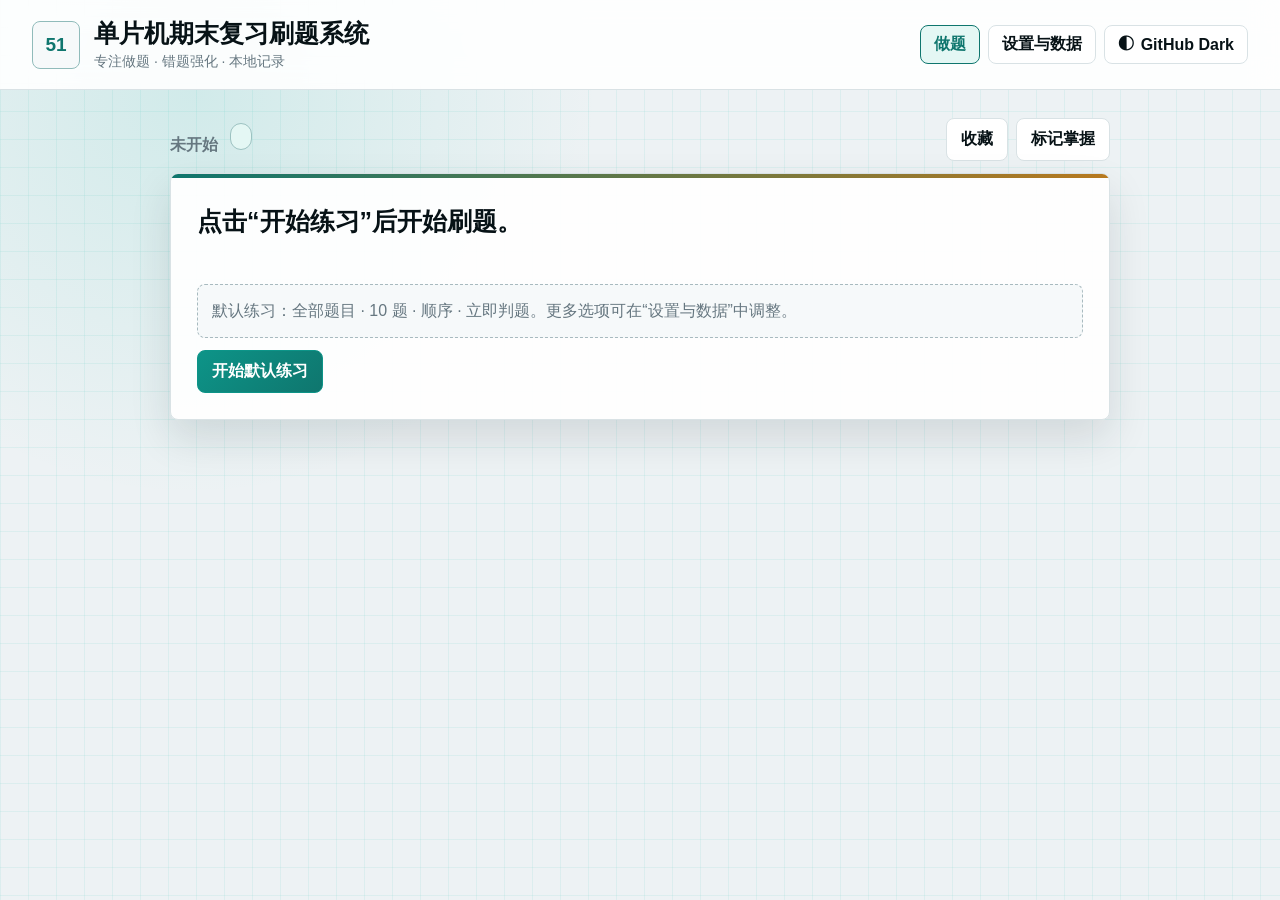
==== index.html @ 90faaf51 "feat: preserve active practice sessions" ====
<!doctype html>
<html lang="zh-CN" data-theme="lab-light">
  <head>
    <meta charset="utf-8">
    <meta name="viewport" content="width=device-width, initial-scale=1">
    <title>单片机期末复习刷题系统</title>
    <script>
      (function () {
        try {
          var theme = localStorage.getItem("mcu_exam_practice_theme_v1") || "lab-light";
          document.documentElement.dataset.theme = theme === "github-dark" ? "github-dark" : "lab-light";
        } catch (error) {
          document.documentElement.dataset.theme = "lab-light";
        }
      })();
    </script>
    <link rel="stylesheet" href="style.css?v=20260618-continuity1">
  </head>
  <body>
    <header class="app-header">
      <div class="brand-block">
        <div class="brand-mark" aria-hidden="true">51</div>
        <div>
          <h1>单片机期末复习刷题系统</h1>
          <p>专注做题 · 错题强化 · 本地记录</p>
        </div>
      </div>
      <nav class="app-nav" aria-label="页面导航">
        <button id="viewPracticeBtn" class="nav-button is-active" type="button">做题</button>
        <button id="viewSettingsBtn" class="nav-button" type="button">设置与数据</button>
        <button id="themeToggleBtn" class="nav-button theme-button" type="button">
          <span aria-hidden="true">◐</span>
          <span id="themeLabel">GitHub Dark</span>
        </button>
      </nav>
    </header>

    <main class="app-main">
      <section id="practiceView" class="app-view practice-view is-active" aria-label="做题页">
        <section class="question-panel" aria-live="polite">
          <div class="question-toolbar">
            <div>
              <span id="questionPosition">未开始</span>
              <span id="questionType" class="type-tag"></span>
            </div>
            <div class="question-actions">
              <button id="starBtn" type="button">收藏</button>
              <button id="masteredBtn" type="button">标记掌握</button>
            </div>
          </div>

          <div id="practiceProgress" class="practice-progress" hidden>
            <div class="practice-progress-track" aria-hidden="true">
              <div id="practiceProgressBar" class="practice-progress-bar"></div>
            </div>
            <span id="practiceProgressText">已完成 0 / 0</span>
          </div>

          <article class="question-card">
            <div class="question-card-topline" aria-hidden="true"></div>
            <h2 id="questionTitle">点击“设置与数据”配置练习，或直接开始默认练习。</h2>
            <div id="optionsBox" class="options-box"></div>
            <div id="resultBox" class="result-box muted">当前没有进行中的练习。</div>
            <div id="explanationBox" class="explanation-box"></div>
            <div class="button-row question-buttons">
              <button id="quickStartBtn" class="primary" type="button">开始默认练习</button>
              <button id="submitAnswerBtn" class="primary" type="button">提交本题</button>
              <button id="prevBtn" type="button">上一题</button>
              <button id="nextBtn" type="button">下一题</button>
              <button id="submitRoundBtn" class="primary" type="button">提交本轮答案</button>
            </div>
          </article>
        </section>
      </section>

      <section id="settingsView" class="app-view settings-view" aria-label="设置与数据页" hidden>
        <section class="summary-grid" aria-label="总体统计">
          <div class="summary-card"><small>总题数</small><span id="totalCount">0</span></div>
          <div class="summary-card"><small>已做题数</small><span id="doneCount">0</span></div>
          <div class="summary-card warning"><small>错题数</small><span id="wrongCount">0</span></div>
          <div class="summary-card success"><small>总正确率</small><span id="accuracyRate">0%</span></div>
          <div class="summary-card"><small>已掌握</small><span id="masteredCount">0</span></div>
        </section>

        <div class="settings-layout">
          <aside class="control-panel" aria-label="练习控制">
            <section class="panel-section">
              <div class="section-title">
                <span aria-hidden="true">⚙</span>
                <h2>练习设置</h2>
              </div>
              <label>
                练习范围
                <select id="scopeSelect">
                  <option value="all">全部题目</option>
                  <option value="unattempted">未做题</option>
                  <option value="wrongHistory">做错过的题</option>
                  <option value="wrong1">错误次数 ≥ 1</option>
                  <option value="wrong2">错误次数 ≥ 2</option>
                  <option value="wrong3">错误次数 ≥ 3</option>
                  <option value="errorRate50">错误率 ≥ 50%</option>
                  <option value="lastWrong">最近一次做错</option>
                  <option value="starred">收藏题</option>
                  <option value="unmastered">未掌握题</option>
                </select>
              </label>
              <label class="check-row">
                <input id="excludeMasteredWrong" type="checkbox" checked>
                错题类筛选默认排除已掌握
              </label>
              <label>
                本轮题数
                <select id="roundSizeSelect">
                  <option value="10">10 题</option>
                  <option value="20">20 题</option>
                  <option value="50">50 题</option>
                  <option value="all">全部</option>
                </select>
              </label>
              <label>
                出题顺序
                <select id="orderSelect">
                  <option value="sequential">顺序</option>
                  <option value="random">随机</option>
                </select>
              </label>
              <label>
                判题方式
                <select id="judgeModeSelect">
                  <option value="instant">立即判题</option>
                  <option value="batch">批量提交</option>
                </select>
              </label>
              <div class="button-row">
                <button id="startBtn" class="primary" type="button">开始练习</button>
                <button id="resetRoundBtn" type="button">重置当前练习</button>
              </div>
            </section>

            <section class="panel-section">
              <div class="section-title">
                <span aria-hidden="true">↧</span>
                <h2>数据管理</h2>
              </div>
              <button id="exportRecordsBtn" type="button">导出学习记录</button>
              <label class="file-button">
                导入学习记录
                <input id="importRecordsInput" type="file" accept="application/json,.json">
              </label>
              <button id="exportWrongBtn" type="button">导出错题列表</button>
              <button id="clearRecordsBtn" type="button" class="danger">清空学习记录</button>
            </section>
          </aside>

          <aside class="stats-panel" aria-label="统计信息">
            <section class="panel-section">
              <div class="section-title">
                <span aria-hidden="true">⌁</span>
                <h2>当前题历史</h2>
              </div>
              <dl class="stat-list">
                <div><dt>已做次数</dt><dd id="currentAttempts">0</dd></div>
                <div><dt>正确次数</dt><dd id="currentCorrect">0</dd></div>
                <div><dt>错误次数</dt><dd id="currentWrong">0</dd></div>
                <div><dt>错误率</dt><dd id="currentWrongRate">0%</dd></div>
                <div><dt>连续答对</dt><dd id="currentStreak">0</dd></div>
                <div><dt>已掌握</dt><dd id="currentMastered">否</dd></div>
                <div><dt>已收藏</dt><dd id="currentStarred">否</dd></div>
              </dl>
            </section>

            <section class="panel-section">
              <div class="section-title">
                <span aria-hidden="true">▦</span>
                <h2>本轮统计</h2>
              </div>
              <div id="roundStats" class="round-stats muted">尚未开始本轮练习。</div>
            </section>
          </aside>
        </div>
      </section>
    </main>

    <script src="questions.js?v=20260618-continuity1"></script>
    <script src="app.js?v=20260618-continuity1"></script>
  </body>
</html>
---- style.css ----
:root {
  color-scheme: light;
  --bg: #edf2f4;
  --bg-grid: rgba(20, 184, 166, 0.08);
  --header: rgba(255, 255, 255, 0.9);
  --panel: #ffffff;
  --panel-soft: #f6f9fa;
  --panel-strong: #e9f2f2;
  --control-panel: #132126;
  --control-panel-soft: #1b2d32;
  --text: #142126;
  --text-strong: #071216;
  --muted: #667780;
  --border: #d9e2e5;
  --border-strong: #a8babf;
  --accent: #0f766e;
  --accent-strong: #0d9488;
  --accent-bright: #14b8a6;
  --accent-soft: #e4f7f4;
  --amber: #b7791f;
  --amber-soft: #fff5df;
  --success: #047857;
  --success-bg: #e7f7ef;
  --danger: #b83218;
  --danger-bg: #fff0e9;
  --button-bg: #ffffff;
  --button-hover: #f8fbfb;
  --shadow: 0 18px 42px rgba(19, 33, 38, 0.12);
  --shadow-soft: 0 8px 24px rgba(19, 33, 38, 0.08);
  font-family: "Microsoft YaHei", "PingFang SC", "Noto Sans CJK SC", "Segoe UI", sans-serif;
}

:root[data-theme="github-dark"] {
  color-scheme: dark;
  --bg: #0d1117;
  --bg-grid: rgba(48, 54, 61, 0.42);
  --header: #161b22;
  --panel: #0d1117;
  --panel-soft: #161b22;
  --panel-strong: #21262d;
  --control-panel: #161b22;
  --control-panel-soft: #0d1117;
  --text: #c9d1d9;
  --text-strong: #f0f6fc;
  --muted: #8b949e;
  --border: #30363d;
  --border-strong: #484f58;
  --accent: #58a6ff;
  --accent-strong: #1f6feb;
  --accent-bright: #79c0ff;
  --accent-soft: rgba(56, 139, 253, 0.16);
  --amber: #f78166;
  --amber-soft: rgba(248, 81, 73, 0.14);
  --success: #3fb950;
  --success-bg: rgba(46, 160, 67, 0.16);
  --danger: #ff7b72;
  --danger-bg: rgba(248, 81, 73, 0.14);
  --button-bg: #21262d;
  --button-hover: #30363d;
  --shadow: 0 18px 42px rgba(1, 4, 9, 0.42);
  --shadow-soft: 0 8px 22px rgba(1, 4, 9, 0.32);
}

* {
  box-sizing: border-box;
}

[hidden] {
  display: none !important;
}

body {
  margin: 0;
  min-height: 100vh;
  color: var(--text);
  background:
    linear-gradient(90deg, var(--bg-grid) 1px, transparent 1px),
    linear-gradient(0deg, var(--bg-grid) 1px, transparent 1px),
    radial-gradient(circle at 15% 10%, rgba(20, 184, 166, 0.13), transparent 30%),
    var(--bg);
  background-size: 28px 28px, 28px 28px, auto, auto;
}

:root[data-theme="github-dark"] body {
  background:
    linear-gradient(90deg, var(--bg-grid) 1px, transparent 1px),
    linear-gradient(0deg, var(--bg-grid) 1px, transparent 1px),
    radial-gradient(circle at 85% 12%, rgba(88, 166, 255, 0.12), transparent 28%),
    var(--bg);
  background-size: 32px 32px, 32px 32px, auto, auto;
}

button,
select,
input {
  font: inherit;
}

button,
.file-button {
  min-height: 42px;
  border: 1px solid var(--border);
  border-radius: 8px;
  background: var(--button-bg);
  color: var(--text-strong);
  padding: 10px 14px;
  cursor: pointer;
  font-weight: 700;
  transition: transform 0.16s ease, background 0.16s ease, border-color 0.16s ease, box-shadow 0.16s ease;
}

button:hover,
.file-button:hover {
  border-color: var(--border-strong);
  background: var(--button-hover);
  box-shadow: var(--shadow-soft);
  transform: translateY(-1px);
}

button:focus-visible,
select:focus-visible,
input:focus-visible {
  outline: 3px solid color-mix(in srgb, var(--accent) 35%, transparent);
  outline-offset: 2px;
}

button:disabled {
  cursor: not-allowed;
  opacity: 0.55;
  transform: none;
  box-shadow: none;
}

button.primary {
  border-color: var(--accent-strong);
  background: linear-gradient(135deg, var(--accent-strong), var(--accent));
  color: #ffffff;
}

button.primary:hover {
  border-color: var(--accent);
  background: linear-gradient(135deg, var(--accent), var(--accent-strong));
}

button.danger {
  border-color: color-mix(in srgb, var(--danger) 45%, var(--border));
  background: var(--danger-bg);
  color: var(--danger);
}

.app-header {
  position: sticky;
  top: 0;
  z-index: 10;
  display: grid;
  grid-template-columns: minmax(280px, 1fr) auto;
  gap: 20px;
  align-items: center;
  padding: 18px 32px;
  border-bottom: 1px solid var(--border);
  background: var(--header);
  backdrop-filter: blur(14px);
}

.brand-block {
  display: flex;
  align-items: center;
  gap: 14px;
}

.brand-mark {
  display: grid;
  place-items: center;
  width: 48px;
  height: 48px;
  border: 1px solid color-mix(in srgb, var(--accent) 36%, var(--border));
  border-radius: 8px;
  background: var(--panel-soft);
  color: var(--accent);
  font-size: 19px;
  font-weight: 900;
  letter-spacing: 0;
}

.app-header h1 {
  margin: 0 0 5px;
  color: var(--text-strong);
  font-size: 25px;
  line-height: 1.2;
  letter-spacing: 0;
}

.app-header p {
  margin: 0;
  color: var(--muted);
  font-size: 14px;
}

.app-nav {
  display: flex;
  flex-wrap: wrap;
  justify-content: flex-end;
  gap: 8px;
}

.nav-button {
  min-height: 38px;
  padding: 8px 13px;
}

.nav-button.is-active {
  border-color: var(--accent);
  background: var(--accent-soft);
  color: var(--accent);
}

.theme-button {
  display: inline-flex;
  align-items: center;
  gap: 7px;
}

.app-main {
  padding: 28px 32px 36px;
}

.app-view {
  width: 100%;
}

.practice-view {
  display: grid;
  place-items: start center;
}

.question-panel {
  width: min(100%, 940px);
}

.question-toolbar {
  display: flex;
  align-items: center;
  justify-content: space-between;
  gap: 12px;
  margin-bottom: 12px;
}

.practice-progress {
  display: grid;
  grid-template-columns: minmax(0, 1fr) auto;
  gap: 12px;
  align-items: center;
  margin-bottom: 12px;
}

.practice-progress-track {
  height: 7px;
  overflow: hidden;
  border: 1px solid var(--border);
  border-radius: 7px;
  background: var(--panel-strong);
}

.practice-progress-bar {
  width: 0;
  height: 100%;
  border-radius: inherit;
  background: var(--accent);
  transition: width 0.22s ease;
}

#practiceProgressText {
  min-width: 92px;
  color: var(--muted);
  font-size: 13px;
  font-weight: 800;
  text-align: right;
}

#questionPosition {
  color: var(--muted);
  font-weight: 900;
}

.type-tag {
  display: inline-flex;
  align-items: center;
  min-height: 27px;
  margin-left: 8px;
  padding: 4px 10px;
  border: 1px solid color-mix(in srgb, var(--accent) 30%, var(--border));
  border-radius: 999px;
  background: var(--accent-soft);
  color: var(--accent);
  font-size: 13px;
  font-weight: 900;
}

.question-actions {
  display: flex;
  gap: 8px;
}

.question-card,
.panel-section,
.summary-card {
  border: 1px solid var(--border);
  border-radius: 8px;
  background: color-mix(in srgb, var(--panel) 94%, transparent);
  box-shadow: var(--shadow);
}

.question-card {
  position: relative;
  padding: 26px;
  overflow: hidden;
}

.question-card-topline {
  height: 4px;
  margin: -26px -26px 24px;
  background: linear-gradient(90deg, var(--accent), var(--amber));
}

#questionTitle {
  margin: 0 0 24px;
  color: var(--text-strong);
  font-size: 25px;
  line-height: 1.58;
  letter-spacing: 0;
  white-space: pre-wrap;
}

.options-box {
  display: grid;
  gap: 13px;
  margin-bottom: 18px;
}

.option-item {
  display: grid;
  grid-template-columns: auto 1fr;
  gap: 13px;
  align-items: start;
  width: 100%;
  min-height: 58px;
  padding: 15px 16px;
  border: 1px solid var(--border);
  border-radius: 8px;
  background: var(--panel);
  color: var(--text);
  cursor: pointer;
  box-shadow: 0 1px 0 rgba(19, 33, 38, 0.04);
  transition: transform 0.16s ease, border-color 0.16s ease, background 0.16s ease, box-shadow 0.16s ease;
}

.option-item:hover {
  border-color: var(--border-strong);
  background: var(--panel-soft);
  box-shadow: var(--shadow-soft);
  transform: translateY(-1px);
}

.option-item input {
  width: 20px;
  height: 20px;
  margin-top: 2px;
  accent-color: var(--accent);
}

.option-item.selected {
  border-color: color-mix(in srgb, var(--accent) 55%, var(--border));
  background: var(--accent-soft);
}

.option-item.correct {
  border-color: color-mix(in srgb, var(--success) 48%, var(--border));
  background: var(--success-bg);
}

.option-item.wrong {
  border-color: color-mix(in srgb, var(--danger) 48%, var(--border));
  background: var(--danger-bg);
}

.option-letter {
  display: inline-flex;
  align-items: center;
  justify-content: center;
  min-width: 26px;
  height: 26px;
  margin-right: 8px;
  border-radius: 7px;
  background: var(--panel-strong);
  color: var(--text-strong);
  font-weight: 900;
}

.result-box,
.explanation-box,
.round-stats {
  border-radius: 8px;
  padding: 13px 14px;
  line-height: 1.65;
}

.result-box {
  margin-bottom: 12px;
  border: 1px dashed var(--border-strong);
  background: var(--panel-soft);
}

.result-box.success {
  border-style: solid;
  border-color: color-mix(in srgb, var(--success) 40%, var(--border));
  background: var(--success-bg);
  color: var(--success);
}

.result-box.error {
  border-style: solid;
  border-color: color-mix(in srgb, var(--danger) 40%, var(--border));
  background: var(--danger-bg);
  color: var(--danger);
}

.muted {
  color: var(--muted);
}

.explanation-box {
  display: none;
  margin-bottom: 12px;
  border: 1px solid color-mix(in srgb, var(--amber) 35%, var(--border));
  background: var(--amber-soft);
  color: var(--amber);
}

.question-buttons {
  margin-top: 8px;
}

.settings-view {
  max-width: 1180px;
  margin: 0 auto;
}

.summary-grid {
  display: grid;
  grid-template-columns: repeat(5, minmax(120px, 1fr));
  gap: 12px;
  margin-bottom: 18px;
}

.summary-card {
  position: relative;
  display: grid;
  gap: 6px;
  min-height: 80px;
  padding: 14px 15px;
  overflow: hidden;
}

.summary-card::before {
  content: "";
  position: absolute;
  inset: 0 auto 0 0;
  width: 4px;
  background: var(--accent);
}

.summary-card.warning::before {
  background: var(--amber);
}

.summary-card.success::before {
  background: var(--success);
}

.summary-card span {
  color: var(--text-strong);
  font-size: 25px;
  font-weight: 900;
  line-height: 1;
}

.summary-card small {
  color: var(--muted);
  font-size: 13px;
}

.settings-layout {
  display: grid;
  grid-template-columns: minmax(260px, 340px) minmax(320px, 1fr);
  gap: 18px;
  align-items: start;
}

.control-panel,
.stats-panel {
  min-width: 0;
}

.panel-section {
  padding: 16px;
  margin-bottom: 16px;
}

.control-panel .panel-section {
  border-color: color-mix(in srgb, var(--border) 55%, transparent);
  background: linear-gradient(180deg, var(--control-panel), var(--control-panel-soft));
  color: #e8f1f0;
}

:root[data-theme="github-dark"] .control-panel .panel-section {
  color: var(--text);
}

.section-title {
  display: flex;
  align-items: center;
  gap: 9px;
  margin-bottom: 15px;
}

.section-title span {
  display: grid;
  place-items: center;
  width: 26px;
  height: 26px;
  border-radius: 8px;
  background: var(--accent-soft);
  color: var(--accent);
  font-weight: 900;
}

.section-title h2 {
  margin: 0;
  color: var(--text-strong);
  font-size: 16px;
  line-height: 1.2;
}

.control-panel .section-title h2 {
  color: #f0f6fc;
}

label {
  display: grid;
  gap: 7px;
  margin-bottom: 13px;
  color: var(--muted);
  font-size: 13px;
  font-weight: 700;
}

.control-panel label {
  color: #b8c8c9;
}

select,
input[type="file"] {
  width: 100%;
}

select {
  min-height: 42px;
  border: 1px solid var(--border);
  border-radius: 8px;
  background: var(--button-bg);
  color: var(--text-strong);
  padding: 8px 10px;
  font-weight: 700;
}

.control-panel select {
  border-color: color-mix(in srgb, var(--border) 60%, transparent);
  background: color-mix(in srgb, var(--button-bg) 32%, transparent);
  color: #f7fbfb;
}

.control-panel select option {
  color: var(--text-strong);
  background: var(--panel);
}

.check-row {
  display: flex;
  align-items: flex-start;
  gap: 9px;
  color: #d7e2e2;
  line-height: 1.45;
}

.check-row input {
  width: 18px;
  height: 18px;
  margin-top: 1px;
  accent-color: var(--accent);
}

.button-row {
  display: flex;
  flex-wrap: wrap;
  gap: 10px;
}

.control-panel button,
.control-panel .file-button {
  width: 100%;
  text-align: center;
}

.control-panel button:not(.primary),
.control-panel .file-button {
  border-color: color-mix(in srgb, var(--border) 55%, transparent);
  background: color-mix(in srgb, var(--button-bg) 38%, transparent);
  color: #edf7f6;
}

.control-panel button:not(.primary):hover,
.control-panel .file-button:hover {
  background: color-mix(in srgb, var(--button-hover) 48%, transparent);
}

.control-panel button.danger {
  border-color: color-mix(in srgb, var(--danger) 42%, transparent);
  background: color-mix(in srgb, var(--danger-bg) 58%, transparent);
  color: #ffd7c8;
}

.file-button input {
  display: none;
}

.stat-list {
  display: grid;
  gap: 10px;
  margin: 0;
}

.stat-list div {
  display: flex;
  justify-content: space-between;
  gap: 10px;
  padding: 9px 0;
  border-bottom: 1px solid var(--border);
}

.stat-list div:first-child {
  padding-top: 0;
}

.stat-list div:last-child {
  border-bottom: 0;
  padding-bottom: 0;
}

.stat-list dt {
  color: var(--muted);
  font-weight: 700;
}

.stat-list dd {
  margin: 0;
  color: var(--text-strong);
  font-weight: 900;
}

.round-stats {
  border: 1px solid var(--border);
  background: var(--panel-soft);
}

.wrong-list {
  margin: 8px 0 0;
  padding-left: 20px;
}

.wrong-list li {
  margin-bottom: 6px;
}

@media (max-width: 920px) {
  .app-header {
    grid-template-columns: 1fr;
    align-items: start;
  }

  .app-nav {
    justify-content: flex-start;
  }

  .summary-grid {
    grid-template-columns: repeat(2, minmax(0, 1fr));
  }

  .settings-layout {
    grid-template-columns: 1fr;
  }
}

@media (max-width: 620px) {
  .app-header,
  .app-main {
    padding-left: 16px;
    padding-right: 16px;
  }

  .app-header {
    gap: 12px;
    padding-top: 12px;
    padding-bottom: 12px;
  }

  .app-header h1 {
    font-size: 21px;
  }

  .app-header p {
    display: none;
  }

  .brand-mark {
    width: 42px;
    height: 42px;
  }

  .app-nav {
    display: grid;
    grid-template-columns: repeat(3, minmax(0, 1fr));
    width: 100%;
  }

  .theme-button {
    justify-content: center;
  }

  #themeLabel {
    display: none;
  }

  .summary-grid {
    grid-template-columns: 1fr;
  }

  .question-toolbar {
    align-items: stretch;
    flex-direction: column;
  }

  .practice-progress {
    grid-template-columns: 1fr;
    gap: 7px;
  }

  #practiceProgressText {
    min-width: 0;
    text-align: left;
  }

  .question-actions,
  .question-actions button,
  .question-buttons button {
    width: 100%;
  }

  .question-card,
  .panel-section {
    padding: 14px;
  }

  .question-card-topline {
    margin: -14px -14px 18px;
  }

  #questionTitle {
    font-size: 20px;
  }

  .option-item {
    min-height: 62px;
    padding: 16px;
  }
}

@media (prefers-reduced-motion: reduce) {
  *,
  *::before,
  *::after {
    scroll-behavior: auto !important;
    transition: none !important;
  }
}
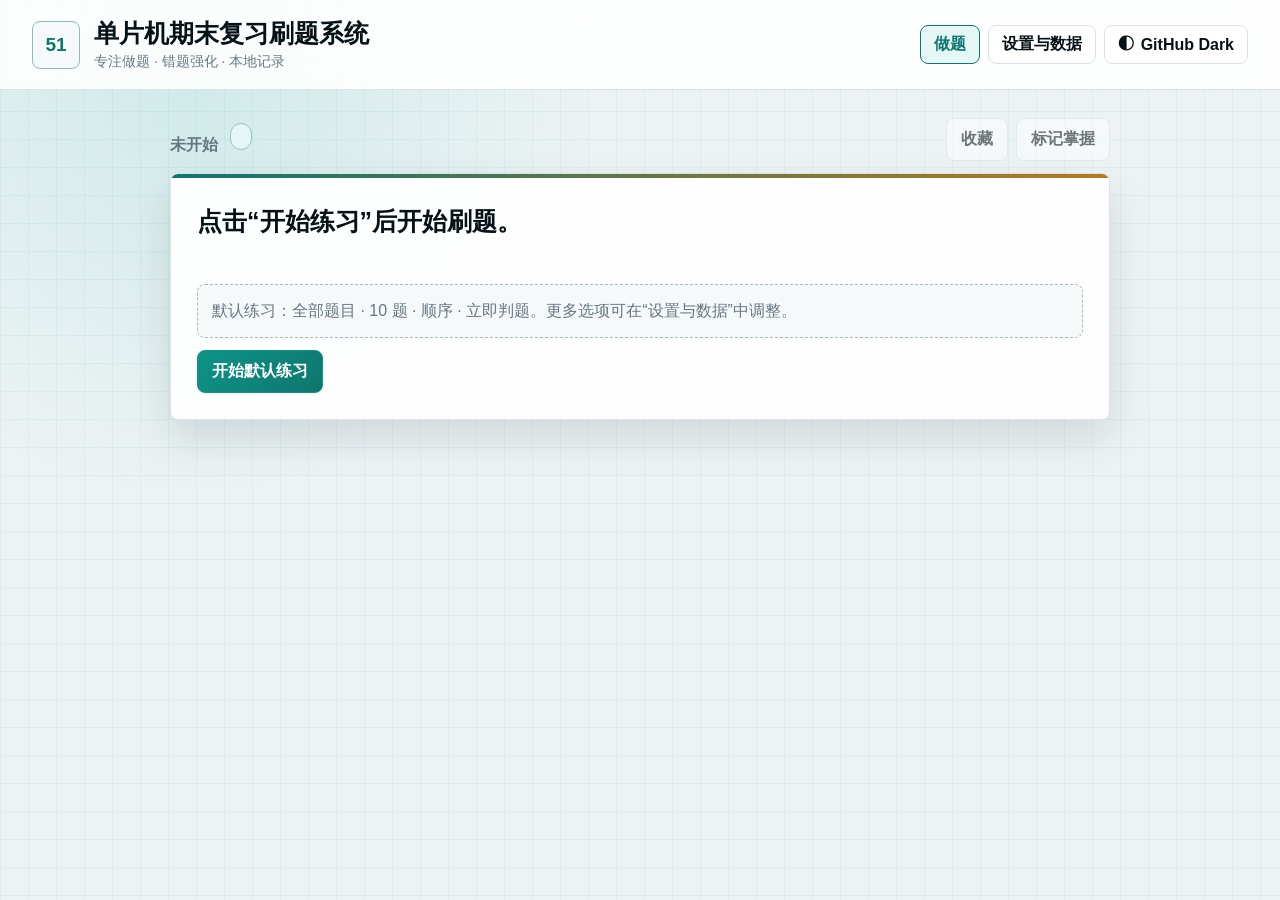
==== commit 16ce9a13: "feat: add round results and mistake retry" ====
--- a/index.html
+++ b/index.html
@@ -4,6 +4,7 @@
     <meta charset="utf-8">
     <meta name="viewport" content="width=device-width, initial-scale=1">
     <title>单片机期末复习刷题系统</title>
+    <link rel="icon" href="data:,">
     <script>
       (function () {
         try {
@@ -14,7 +15,7 @@
         }
       })();
     </script>
-    <link rel="stylesheet" href="style.css?v=20260618-continuity1">
+    <link rel="stylesheet" href="style.css?v=20260618-roundreview1">
   </head>
   <body>
     <header class="app-header">
@@ -43,7 +44,7 @@
               <span id="questionPosition">未开始</span>
               <span id="questionType" class="type-tag"></span>
             </div>
-            <div class="question-actions">
+            <div id="questionActions" class="question-actions">
               <button id="starBtn" type="button">收藏</button>
               <button id="masteredBtn" type="button">标记掌握</button>
             </div>
@@ -56,7 +57,7 @@
             <span id="practiceProgressText">已完成 0 / 0</span>
           </div>
 
-          <article class="question-card">
+          <article id="questionCard" class="question-card">
             <div class="question-card-topline" aria-hidden="true"></div>
             <h2 id="questionTitle">点击“设置与数据”配置练习，或直接开始默认练习。</h2>
             <div id="optionsBox" class="options-box"></div>
@@ -67,9 +68,39 @@
               <button id="submitAnswerBtn" class="primary" type="button">提交本题</button>
               <button id="prevBtn" type="button">上一题</button>
               <button id="nextBtn" type="button">下一题</button>
+              <button id="finishRoundBtn" class="primary" type="button">查看本轮结果</button>
               <button id="submitRoundBtn" class="primary" type="button">提交本轮答案</button>
+              <button id="viewRoundResultBtn" class="primary" type="button">返回本轮结果</button>
             </div>
           </article>
+
+          <section id="roundCompletePanel" class="round-complete-panel" aria-labelledby="roundCompleteTitle" hidden>
+            <header class="round-complete-header">
+              <h2 id="roundCompleteTitle">本轮完成</h2>
+              <p id="roundResultMessage">本轮结果已生成。</p>
+            </header>
+
+            <div class="round-result-summary" aria-label="本轮答题结果">
+              <div><span id="roundResultTotal">0</span><small>本轮题数</small></div>
+              <div><span id="roundResultCorrect">0</span><small>答对</small></div>
+              <div><span id="roundResultWrong">0</span><small>答错</small></div>
+              <div><span id="roundResultAccuracy">0%</span><small>正确率</small></div>
+            </div>
+
+            <section class="round-review-section" aria-labelledby="roundWrongTitle">
+              <div class="round-review-header">
+                <h3 id="roundWrongTitle">错题回顾</h3>
+                <p>点击题目可查看本轮作答和正确答案。</p>
+              </div>
+              <div id="roundWrongReview" class="round-wrong-review"></div>
+            </section>
+
+            <div class="button-row round-complete-actions">
+              <button id="retryWrongBtn" class="primary" type="button">立即重练错题</button>
+              <button id="restartRoundBtn" type="button">再练本轮</button>
+              <button id="completeSettingsBtn" type="button">设置与数据</button>
+            </div>
+          </section>
         </section>
       </section>
 
@@ -181,7 +212,7 @@
       </section>
     </main>
 
-    <script src="questions.js?v=20260618-continuity1"></script>
-    <script src="app.js?v=20260618-continuity1"></script>
+    <script src="questions.js?v=20260618-roundreview1"></script>
+    <script src="app.js?v=20260618-roundreview1"></script>
   </body>
 </html>
--- a/style.css
+++ b/style.css
@@ -302,6 +302,7 @@
 }
 
 .question-card,
+.round-complete-panel,
 .panel-section,
 .summary-card {
   border: 1px solid var(--border);
@@ -314,6 +315,132 @@
   position: relative;
   padding: 26px;
   overflow: hidden;
+}
+
+.round-complete-panel {
+  padding: 28px;
+  border-top: 4px solid var(--success);
+}
+
+.round-complete-header h2 {
+  margin: 0 0 8px;
+  color: var(--text-strong);
+  font-size: 28px;
+  line-height: 1.25;
+}
+
+.round-complete-header p {
+  margin: 0;
+  color: var(--muted);
+  line-height: 1.6;
+}
+
+.round-result-summary {
+  display: grid;
+  grid-template-columns: repeat(4, minmax(0, 1fr));
+  margin: 24px 0 26px;
+  border-top: 1px solid var(--border);
+  border-bottom: 1px solid var(--border);
+  background: var(--panel-soft);
+}
+
+.round-result-summary div {
+  display: grid;
+  gap: 7px;
+  padding: 18px;
+  border-right: 1px solid var(--border);
+}
+
+.round-result-summary div:last-child {
+  border-right: 0;
+}
+
+.round-result-summary span {
+  color: var(--text-strong);
+  font-size: 29px;
+  font-weight: 900;
+  line-height: 1;
+}
+
+.round-result-summary small {
+  color: var(--muted);
+  font-size: 13px;
+  font-weight: 700;
+}
+
+.round-review-header {
+  display: flex;
+  align-items: end;
+  justify-content: space-between;
+  gap: 18px;
+  margin-bottom: 12px;
+}
+
+.round-review-header h3 {
+  margin: 0;
+  color: var(--text-strong);
+  font-size: 18px;
+}
+
+.round-review-header p {
+  margin: 0;
+  color: var(--muted);
+  font-size: 13px;
+}
+
+.round-wrong-review {
+  border-top: 1px solid var(--border);
+}
+
+.wrong-review-item {
+  display: grid;
+  gap: 7px;
+  width: 100%;
+  min-height: 0;
+  padding: 15px 2px;
+  border: 0;
+  border-bottom: 1px solid var(--border);
+  border-radius: 0;
+  background: transparent;
+  text-align: left;
+}
+
+.wrong-review-item:hover {
+  border-color: var(--border);
+  background: var(--panel-soft);
+  box-shadow: none;
+  transform: none;
+}
+
+.wrong-review-number {
+  color: var(--danger);
+  font-size: 12px;
+  font-weight: 900;
+}
+
+.wrong-review-item strong {
+  color: var(--text-strong);
+  font-size: 15px;
+  line-height: 1.55;
+}
+
+.wrong-review-answer {
+  color: var(--muted);
+  font-size: 13px;
+  line-height: 1.55;
+}
+
+.round-perfect {
+  margin: 0;
+  padding: 14px;
+  border-bottom: 1px solid color-mix(in srgb, var(--success) 35%, var(--border));
+  background: var(--success-bg);
+  color: var(--success);
+  font-weight: 800;
+}
+
+.round-complete-actions {
+  margin-top: 22px;
 }
 
 .question-card-topline {
@@ -766,6 +893,7 @@
   }
 
   .question-card,
+  .round-complete-panel,
   .panel-section {
     padding: 14px;
   }
@@ -781,6 +909,37 @@
   .option-item {
     min-height: 62px;
     padding: 16px;
+  }
+
+  .round-complete-header h2 {
+    font-size: 23px;
+  }
+
+  .round-result-summary {
+    grid-template-columns: repeat(2, minmax(0, 1fr));
+    margin: 20px 0;
+  }
+
+  .round-result-summary div:nth-child(2) {
+    border-right: 0;
+  }
+
+  .round-result-summary div:nth-child(-n + 2) {
+    border-bottom: 1px solid var(--border);
+  }
+
+  .round-result-summary span {
+    font-size: 25px;
+  }
+
+  .round-review-header {
+    align-items: flex-start;
+    flex-direction: column;
+    gap: 5px;
+  }
+
+  .round-complete-actions button {
+    width: 100%;
   }
 }
 
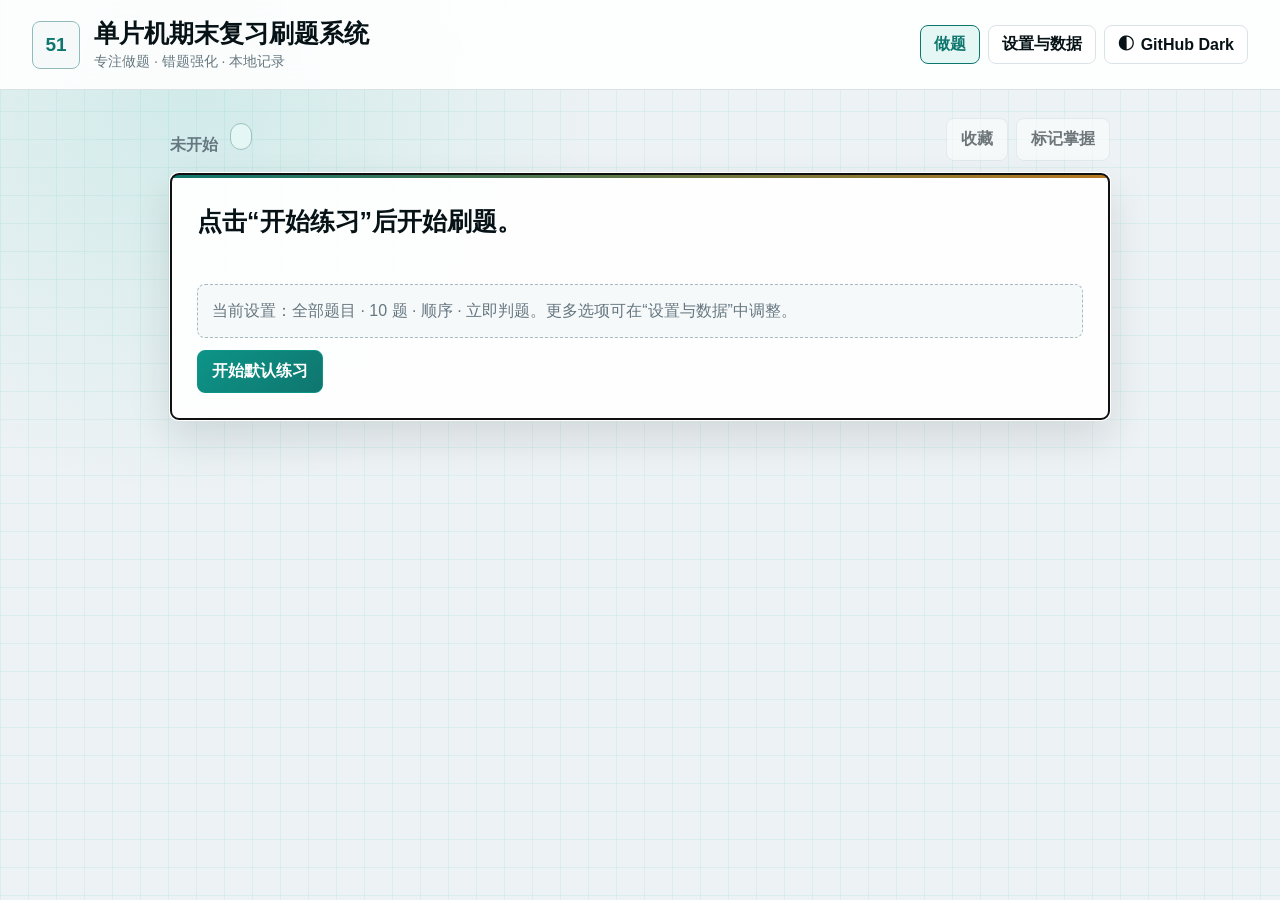
==== commit 591b6deb: "feat: streamline desktop practice workflow" ====
--- a/index.html
+++ b/index.html
@@ -15,7 +15,7 @@
         }
       })();
     </script>
-    <link rel="stylesheet" href="style.css?v=20260618-roundreview1">
+    <link rel="stylesheet" href="style.css?v=20260618-desktop1">
   </head>
   <body>
     <header class="app-header">
@@ -54,10 +54,13 @@
             <div class="practice-progress-track" aria-hidden="true">
               <div id="practiceProgressBar" class="practice-progress-bar"></div>
             </div>
-            <span id="practiceProgressText">已完成 0 / 0</span>
+            <div class="practice-progress-meta">
+              <span id="practiceProgressText">已完成 0 / 0</span>
+              <button id="questionNavigatorBtn" class="navigator-trigger" type="button" aria-keyshortcuts="G">题目导航</button>
+            </div>
           </div>
 
-          <article id="questionCard" class="question-card">
+          <article id="questionCard" class="question-card" tabindex="-1">
             <div class="question-card-topline" aria-hidden="true"></div>
             <h2 id="questionTitle">点击“设置与数据”配置练习，或直接开始默认练习。</h2>
             <div id="optionsBox" class="options-box"></div>
@@ -65,16 +68,16 @@
             <div id="explanationBox" class="explanation-box"></div>
             <div class="button-row question-buttons">
               <button id="quickStartBtn" class="primary" type="button">开始默认练习</button>
-              <button id="submitAnswerBtn" class="primary" type="button">提交本题</button>
-              <button id="prevBtn" type="button">上一题</button>
-              <button id="nextBtn" type="button">下一题</button>
-              <button id="finishRoundBtn" class="primary" type="button">查看本轮结果</button>
-              <button id="submitRoundBtn" class="primary" type="button">提交本轮答案</button>
+              <button id="submitAnswerBtn" class="primary" type="button" aria-keyshortcuts="Enter">提交本题</button>
+              <button id="prevBtn" type="button" aria-keyshortcuts="ArrowLeft Shift+Enter">上一题</button>
+              <button id="nextBtn" type="button" aria-keyshortcuts="ArrowRight Enter">下一题</button>
+              <button id="finishRoundBtn" class="primary" type="button" aria-keyshortcuts="Enter">查看本轮结果</button>
+              <button id="submitRoundBtn" class="primary" type="button" aria-keyshortcuts="Control+Enter">提交本轮答案</button>
               <button id="viewRoundResultBtn" class="primary" type="button">返回本轮结果</button>
             </div>
           </article>
 
-          <section id="roundCompletePanel" class="round-complete-panel" aria-labelledby="roundCompleteTitle" hidden>
+          <section id="roundCompletePanel" class="round-complete-panel" aria-labelledby="roundCompleteTitle" tabindex="-1" hidden>
             <header class="round-complete-header">
               <h2 id="roundCompleteTitle">本轮完成</h2>
               <p id="roundResultMessage">本轮结果已生成。</p>
@@ -173,9 +176,9 @@
                 <span aria-hidden="true">↧</span>
                 <h2>数据管理</h2>
               </div>
-              <button id="exportRecordsBtn" type="button">导出学习记录</button>
+              <button id="exportRecordsBtn" type="button">导出学习数据</button>
               <label class="file-button">
-                导入学习记录
+                导入学习数据
                 <input id="importRecordsInput" type="file" accept="application/json,.json">
               </label>
               <button id="exportWrongBtn" type="button">导出错题列表</button>
@@ -212,7 +215,27 @@
       </section>
     </main>
 
-    <script src="questions.js?v=20260618-roundreview1"></script>
-    <script src="app.js?v=20260618-roundreview1"></script>
+    <dialog id="questionNavigatorDialog" class="question-navigator-dialog" aria-labelledby="questionNavigatorTitle">
+      <header class="navigator-dialog-header">
+        <div>
+          <h2 id="questionNavigatorTitle">题目导航</h2>
+          <p id="questionNavigatorSummary">本轮尚未开始。</p>
+        </div>
+        <button id="closeNavigatorBtn" class="dialog-close" type="button" aria-label="关闭题目导航" title="关闭题目导航">×</button>
+      </header>
+
+      <div class="navigator-legend" aria-label="题目状态说明">
+        <span><i class="legend-swatch unanswered"></i>未答</span>
+        <span><i class="legend-swatch answered"></i>已答</span>
+        <span><i class="legend-swatch correct"></i>答对</span>
+        <span><i class="legend-swatch wrong"></i>答错</span>
+        <span><i class="legend-swatch current"></i>当前</span>
+      </div>
+
+      <div id="questionNavigatorGrid" class="question-navigator-grid" aria-label="本轮题号"></div>
+    </dialog>
+
+    <script src="questions.js?v=20260618-desktop1"></script>
+    <script src="app.js?v=20260618-desktop1"></script>
   </body>
 </html>
--- a/style.css
+++ b/style.css
@@ -269,12 +269,200 @@
   transition: width 0.22s ease;
 }
 
+.practice-progress-meta {
+  display: flex;
+  align-items: center;
+  gap: 10px;
+}
+
 #practiceProgressText {
   min-width: 92px;
   color: var(--muted);
   font-size: 13px;
   font-weight: 800;
   text-align: right;
+}
+
+.navigator-trigger {
+  min-height: 34px;
+  padding: 6px 10px;
+  white-space: nowrap;
+}
+
+.question-navigator-dialog {
+  width: min(720px, calc(100% - 32px));
+  max-height: min(78vh, 720px);
+  padding: 0;
+  overflow: hidden;
+  border: 1px solid var(--border-strong);
+  border-radius: 8px;
+  background: var(--panel);
+  color: var(--text);
+  box-shadow: var(--shadow);
+}
+
+.question-navigator-dialog[open] {
+  display: grid;
+  grid-template-rows: auto auto minmax(0, 1fr);
+}
+
+.question-navigator-dialog::backdrop {
+  background: rgba(7, 18, 22, 0.62);
+  backdrop-filter: blur(2px);
+}
+
+.navigator-dialog-header {
+  display: flex;
+  align-items: center;
+  justify-content: space-between;
+  gap: 18px;
+  padding: 18px 20px;
+  border-bottom: 1px solid var(--border);
+}
+
+.navigator-dialog-header h2 {
+  margin: 0 0 5px;
+  color: var(--text-strong);
+  font-size: 20px;
+}
+
+.navigator-dialog-header p {
+  margin: 0;
+  color: var(--muted);
+  font-size: 13px;
+}
+
+.dialog-close {
+  display: grid;
+  place-items: center;
+  width: 42px;
+  min-width: 42px;
+  height: 42px;
+  padding: 0;
+  font-size: 25px;
+  line-height: 1;
+}
+
+.navigator-legend {
+  display: flex;
+  flex-wrap: wrap;
+  gap: 8px 16px;
+  padding: 12px 20px;
+  border-bottom: 1px solid var(--border);
+  background: var(--panel-soft);
+  color: var(--muted);
+  font-size: 12px;
+  font-weight: 700;
+}
+
+.navigator-legend span {
+  display: inline-flex;
+  align-items: center;
+  gap: 6px;
+}
+
+.legend-swatch {
+  width: 14px;
+  height: 14px;
+  border: 1px solid var(--border-strong);
+  border-radius: 4px;
+  background: var(--panel);
+}
+
+.legend-swatch.answered {
+  border-color: var(--accent);
+  background: var(--accent-soft);
+}
+
+.legend-swatch.correct {
+  border-color: var(--success);
+  background: var(--success-bg);
+}
+
+.legend-swatch.wrong {
+  border-color: var(--danger);
+  background: var(--danger-bg);
+}
+
+.legend-swatch.current {
+  border-color: var(--panel);
+  background: var(--panel);
+  box-shadow: 0 0 0 2px var(--accent);
+}
+
+.question-navigator-grid {
+  display: grid;
+  grid-template-columns: repeat(10, minmax(42px, 1fr));
+  gap: 9px;
+  min-height: 0;
+  padding: 18px 20px 22px;
+  overflow-y: auto;
+  overscroll-behavior: contain;
+}
+
+.navigator-index {
+  display: grid;
+  place-items: center;
+  gap: 1px;
+  aspect-ratio: 1;
+  min-width: 0;
+  min-height: 46px;
+  padding: 4px;
+  background: var(--panel);
+}
+
+.navigator-index span {
+  color: var(--text-strong);
+  font-size: 15px;
+  font-weight: 900;
+  line-height: 1;
+}
+
+.navigator-index small {
+  color: var(--muted);
+  font-size: 10px;
+  line-height: 1;
+}
+
+.navigator-index.answered {
+  border-color: var(--accent);
+  background: var(--accent-soft);
+}
+
+.navigator-index.correct {
+  border-color: color-mix(in srgb, var(--success) 55%, var(--border));
+  background: var(--success-bg);
+}
+
+.navigator-index.wrong {
+  border-color: color-mix(in srgb, var(--danger) 55%, var(--border));
+  background: var(--danger-bg);
+}
+
+:root[data-theme="github-dark"] .navigator-index.answered,
+:root[data-theme="github-dark"] .legend-swatch.answered {
+  border-color: #58a6ff;
+  background: #172d4d;
+}
+
+:root[data-theme="github-dark"] .navigator-index.correct,
+:root[data-theme="github-dark"] .legend-swatch.correct {
+  border-color: #3fb950;
+  background: #183c24;
+}
+
+:root[data-theme="github-dark"] .navigator-index.wrong,
+:root[data-theme="github-dark"] .legend-swatch.wrong {
+  border-color: #ff7b72;
+  background: #462126;
+}
+
+.navigator-index.current {
+  box-shadow: 0 0 0 3px var(--accent);
+}
+
+.navigator-index:hover {
+  transform: none;
 }
 
 #questionPosition {
@@ -881,9 +1069,39 @@
     gap: 7px;
   }
 
+  .practice-progress-meta {
+    justify-content: space-between;
+  }
+
   #practiceProgressText {
     min-width: 0;
     text-align: left;
+  }
+
+  .question-navigator-dialog {
+    width: 100%;
+    max-width: none;
+    max-height: 82dvh;
+    margin: auto 0 0;
+    border-right: 0;
+    border-bottom: 0;
+    border-left: 0;
+    border-radius: 8px 8px 0 0;
+  }
+
+  .navigator-dialog-header {
+    padding: 14px 16px;
+  }
+
+  .navigator-legend {
+    gap: 8px 12px;
+    padding: 10px 16px;
+  }
+
+  .question-navigator-grid {
+    grid-template-columns: repeat(5, minmax(48px, 1fr));
+    gap: 10px;
+    padding: 16px;
   }
 
   .question-actions,
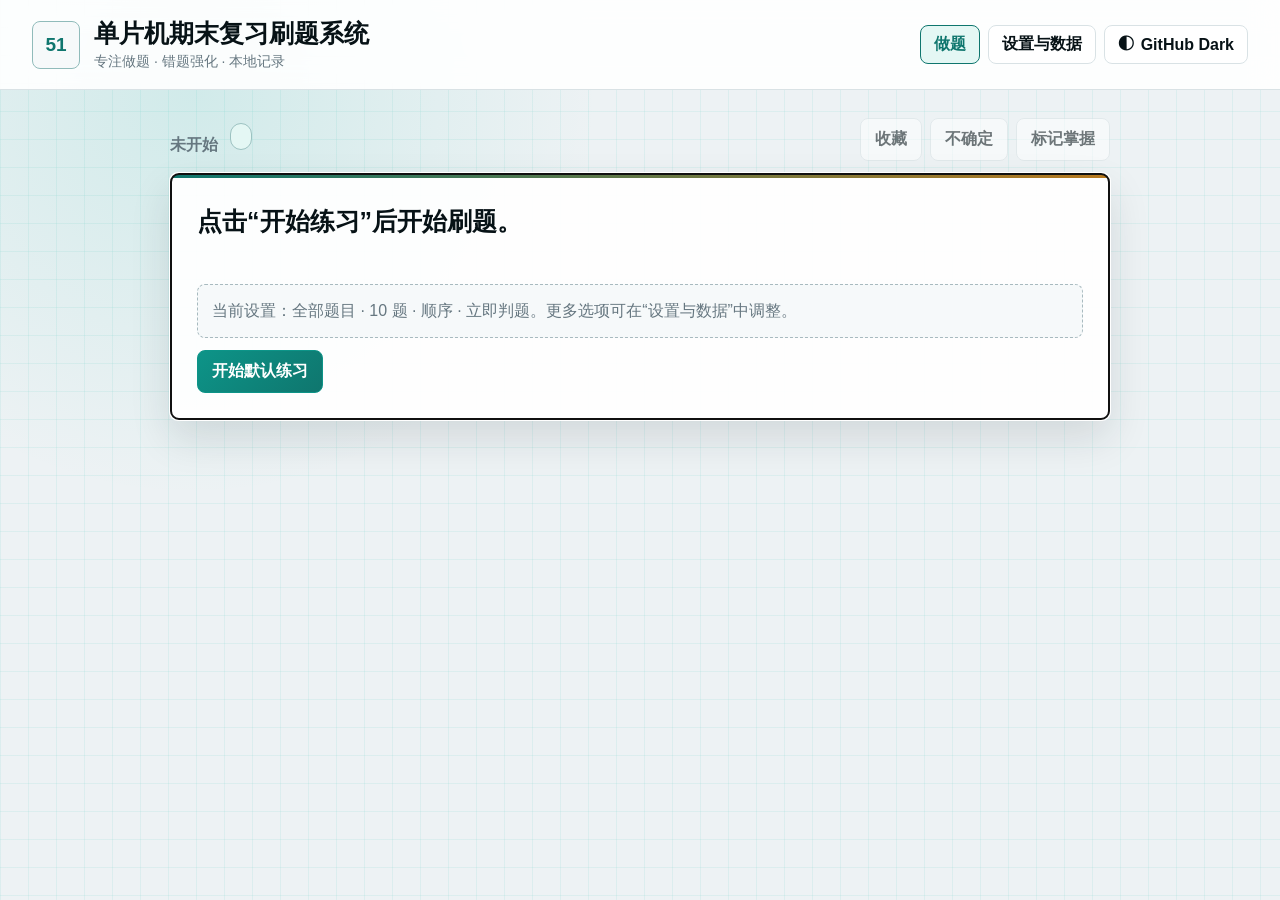
==== commit 1e72b43b: "checkpoint: add uncertain question marker" ====
--- a/index.html
+++ b/index.html
@@ -15,7 +15,7 @@
         }
       })();
     </script>
-    <link rel="stylesheet" href="style.css?v=20260618-desktop1">
+    <link rel="stylesheet" href="style.css?v=20260618-uncertain1">
   </head>
   <body>
     <header class="app-header">
@@ -46,6 +46,7 @@
             </div>
             <div id="questionActions" class="question-actions">
               <button id="starBtn" type="button">收藏</button>
+              <button id="uncertainBtn" type="button" aria-pressed="false">不确定</button>
               <button id="masteredBtn" type="button">标记掌握</button>
             </div>
           </div>
@@ -199,6 +200,7 @@
                 <div><dt>错误率</dt><dd id="currentWrongRate">0%</dd></div>
                 <div><dt>连续答对</dt><dd id="currentStreak">0</dd></div>
                 <div><dt>已掌握</dt><dd id="currentMastered">否</dd></div>
+                <div><dt>不确定</dt><dd id="currentUncertain">否</dd></div>
                 <div><dt>已收藏</dt><dd id="currentStarred">否</dd></div>
               </dl>
             </section>
@@ -235,7 +237,7 @@
       <div id="questionNavigatorGrid" class="question-navigator-grid" aria-label="本轮题号"></div>
     </dialog>
 
-    <script src="questions.js?v=20260618-desktop1"></script>
-    <script src="app.js?v=20260618-desktop1"></script>
+    <script src="questions.js?v=20260618-uncertain1"></script>
+    <script src="app.js?v=20260618-uncertain1"></script>
   </body>
 </html>
--- a/style.css
+++ b/style.css
@@ -486,7 +486,20 @@
 
 .question-actions {
   display: flex;
+  flex-wrap: wrap;
+  justify-content: flex-end;
   gap: 8px;
+}
+
+.question-actions button {
+  background-color: var(--button-bg);
+}
+
+.question-actions button.is-active {
+  border-color: var(--amber);
+  background: var(--amber-soft);
+  color: var(--text-strong);
+  box-shadow: inset 0 0 0 1px color-mix(in srgb, var(--amber) 24%, transparent);
 }
 
 .question-card,
@@ -746,9 +759,76 @@
 .explanation-box {
   display: none;
   margin-bottom: 12px;
-  border: 1px solid color-mix(in srgb, var(--amber) 35%, var(--border));
+  border: 1px solid var(--border);
+  background: var(--panel-soft);
+  color: var(--text);
+}
+
+.explanation-box.verified {
+  border-color: color-mix(in srgb, var(--success) 35%, var(--border));
+  background: var(--success-bg);
+}
+
+.explanation-box.needs-review {
+  border-color: color-mix(in srgb, var(--amber) 40%, var(--border));
   background: var(--amber-soft);
+}
+
+.explanation-header {
+  display: flex;
+  align-items: center;
+  justify-content: space-between;
+  gap: 12px;
+  margin-bottom: 8px;
+}
+
+.explanation-header strong {
+  color: var(--text-strong);
+  font-size: 15px;
+}
+
+.explanation-badge {
+  flex: 0 0 auto;
+  border: 1px solid color-mix(in srgb, var(--success) 40%, var(--border));
+  border-radius: 999px;
+  padding: 2px 8px;
+  color: var(--success);
+  font-size: 12px;
+  font-weight: 800;
+}
+
+.needs-review .explanation-badge {
+  border-color: color-mix(in srgb, var(--amber) 45%, var(--border));
   color: var(--amber);
+}
+
+.explanation-box p {
+  margin: 0;
+}
+
+.explanation-sources {
+  display: grid;
+  gap: 7px;
+  margin-top: 12px;
+  padding-top: 10px;
+  border-top: 1px solid color-mix(in srgb, var(--success) 25%, var(--border));
+}
+
+.explanation-source {
+  display: grid;
+  gap: 1px;
+  color: var(--accent);
+  text-decoration: none;
+  overflow-wrap: anywhere;
+}
+
+.explanation-source:hover,
+.explanation-source:focus-visible {
+  text-decoration: underline;
+}
+
+.explanation-source small {
+  color: var(--muted);
 }
 
 .question-buttons {
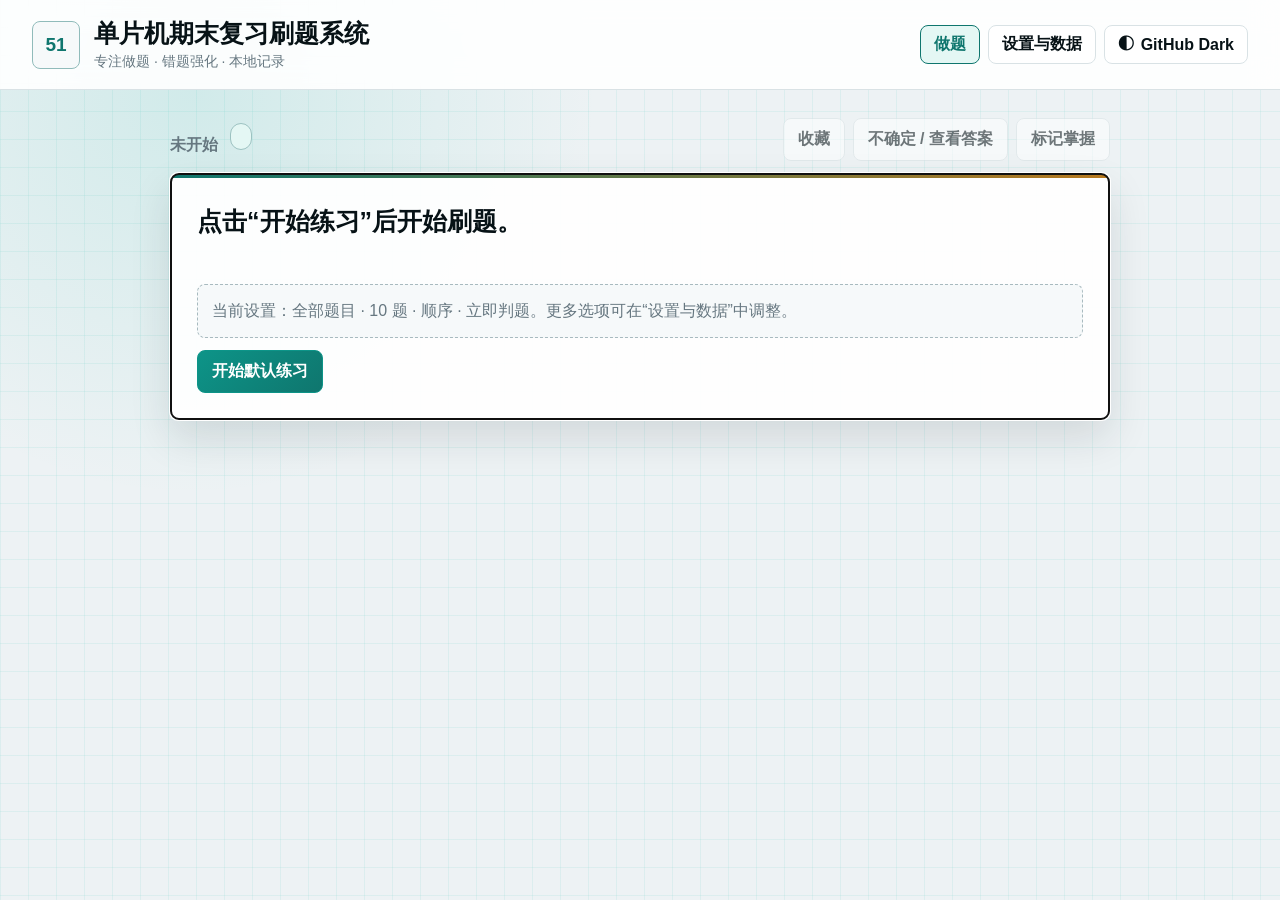
==== commit 759c5b6a: "feat: add immediate study mode for uncertain questions" ====
--- a/index.html
+++ b/index.html
@@ -15,7 +15,7 @@
         }
       })();
     </script>
-    <link rel="stylesheet" href="style.css?v=20260618-uncertain1">
+    <link rel="stylesheet" href="style.css?v=20260618-study1">
   </head>
   <body>
     <header class="app-header">
@@ -46,7 +46,7 @@
             </div>
             <div id="questionActions" class="question-actions">
               <button id="starBtn" type="button">收藏</button>
-              <button id="uncertainBtn" type="button" aria-pressed="false">不确定</button>
+              <button id="uncertainBtn" type="button">不确定 / 查看答案</button>
               <button id="masteredBtn" type="button">标记掌握</button>
             </div>
           </div>
@@ -88,6 +88,7 @@
               <div><span id="roundResultTotal">0</span><small>本轮题数</small></div>
               <div><span id="roundResultCorrect">0</span><small>答对</small></div>
               <div><span id="roundResultWrong">0</span><small>答错</small></div>
+              <div><span id="roundResultReviewed">0</span><small>待复习</small></div>
               <div><span id="roundResultAccuracy">0%</span><small>正确率</small></div>
             </div>
 
@@ -97,6 +98,14 @@
                 <p>点击题目可查看本轮作答和正确答案。</p>
               </div>
               <div id="roundWrongReview" class="round-wrong-review"></div>
+            </section>
+
+            <section class="round-review-section" aria-labelledby="roundReviewedTitle">
+              <div class="round-review-header">
+                <h3 id="roundReviewedTitle">待复习回顾</h3>
+                <p>这些题本轮只查看了答案，未计入答对或答错。</p>
+              </div>
+              <div id="roundReviewedReview" class="round-wrong-review"></div>
             </section>
 
             <div class="button-row round-complete-actions">
@@ -231,13 +240,14 @@
         <span><i class="legend-swatch answered"></i>已答</span>
         <span><i class="legend-swatch correct"></i>答对</span>
         <span><i class="legend-swatch wrong"></i>答错</span>
+        <span><i class="legend-swatch reviewed"></i>待复习</span>
         <span><i class="legend-swatch current"></i>当前</span>
       </div>
 
       <div id="questionNavigatorGrid" class="question-navigator-grid" aria-label="本轮题号"></div>
     </dialog>
 
-    <script src="questions.js?v=20260618-uncertain1"></script>
-    <script src="app.js?v=20260618-uncertain1"></script>
+    <script src="questions.js?v=20260618-study1"></script>
+    <script src="app.js?v=20260618-study1"></script>
   </body>
 </html>
--- a/style.css
+++ b/style.css
@@ -384,6 +384,11 @@
   background: var(--danger-bg);
 }
 
+.legend-swatch.reviewed {
+  border-color: var(--amber);
+  background: var(--amber-soft);
+}
+
 .legend-swatch.current {
   border-color: var(--panel);
   background: var(--panel);
@@ -439,6 +444,11 @@
   background: var(--danger-bg);
 }
 
+.navigator-index.reviewed {
+  border-color: color-mix(in srgb, var(--amber) 55%, var(--border));
+  background: var(--amber-soft);
+}
+
 :root[data-theme="github-dark"] .navigator-index.answered,
 :root[data-theme="github-dark"] .legend-swatch.answered {
   border-color: #58a6ff;
@@ -455,6 +465,12 @@
 :root[data-theme="github-dark"] .legend-swatch.wrong {
   border-color: #ff7b72;
   background: #462126;
+}
+
+:root[data-theme="github-dark"] .navigator-index.reviewed,
+:root[data-theme="github-dark"] .legend-swatch.reviewed {
+  border-color: #d29922;
+  background: #3d2f0b;
 }
 
 .navigator-index.current {
@@ -502,6 +518,12 @@
   box-shadow: inset 0 0 0 1px color-mix(in srgb, var(--amber) 24%, transparent);
 }
 
+:root[data-theme="github-dark"] .question-actions button.is-active {
+  border-color: #d29922;
+  background: #3d2f0b;
+  color: #f0f6fc;
+}
+
 .question-card,
 .round-complete-panel,
 .panel-section,
@@ -538,7 +560,7 @@
 
 .round-result-summary {
   display: grid;
-  grid-template-columns: repeat(4, minmax(0, 1fr));
+  grid-template-columns: repeat(5, minmax(0, 1fr));
   margin: 24px 0 26px;
   border-top: 1px solid var(--border);
   border-bottom: 1px solid var(--border);
@@ -575,6 +597,10 @@
   justify-content: space-between;
   gap: 18px;
   margin-bottom: 12px;
+}
+
+.round-review-section + .round-review-section {
+  margin-top: 24px;
 }
 
 .round-review-header h3 {
@@ -617,6 +643,10 @@
   color: var(--danger);
   font-size: 12px;
   font-weight: 900;
+}
+
+.wrong-review-item.reviewed .wrong-review-number {
+  color: var(--amber);
 }
 
 .wrong-review-item strong {
@@ -752,6 +782,19 @@
   color: var(--danger);
 }
 
+.result-box.study {
+  border-style: solid;
+  border-color: color-mix(in srgb, var(--amber) 45%, var(--border));
+  background: var(--amber-soft);
+  color: var(--text-strong);
+}
+
+:root[data-theme="github-dark"] .result-box.study {
+  border-color: #d29922;
+  background: #3d2f0b;
+  color: #f0f6fc;
+}
+
 .muted {
   color: var(--muted);
 }
@@ -772,6 +815,14 @@
 .explanation-box.needs-review {
   border-color: color-mix(in srgb, var(--amber) 40%, var(--border));
   background: var(--amber-soft);
+}
+
+.explanation-box.study-reveal {
+  box-shadow: inset 4px 0 0 color-mix(in srgb, var(--amber) 80%, var(--accent));
+}
+
+:root[data-theme="github-dark"] .explanation-box.study-reveal {
+  box-shadow: inset 4px 0 0 #d29922;
 }
 
 .explanation-header {
@@ -804,6 +855,21 @@
 
 .explanation-box p {
   margin: 0;
+}
+
+.knowledge-point {
+  display: grid;
+  gap: 6px;
+  margin-top: 14px;
+  padding: 12px 14px;
+  border: 1px solid color-mix(in srgb, var(--accent) 30%, var(--border));
+  border-radius: 8px;
+  background: color-mix(in srgb, var(--accent-soft) 70%, var(--panel));
+}
+
+.knowledge-point strong {
+  color: var(--accent);
+  font-size: 13px;
 }
 
 .explanation-sources {
@@ -1218,12 +1284,16 @@
     margin: 20px 0;
   }
 
-  .round-result-summary div:nth-child(2) {
+  .round-result-summary div:nth-child(even) {
     border-right: 0;
   }
 
-  .round-result-summary div:nth-child(-n + 2) {
+  .round-result-summary div:nth-child(-n + 4) {
     border-bottom: 1px solid var(--border);
+  }
+
+  .round-result-summary div:last-child {
+    grid-column: 1 / -1;
   }
 
   .round-result-summary span {
